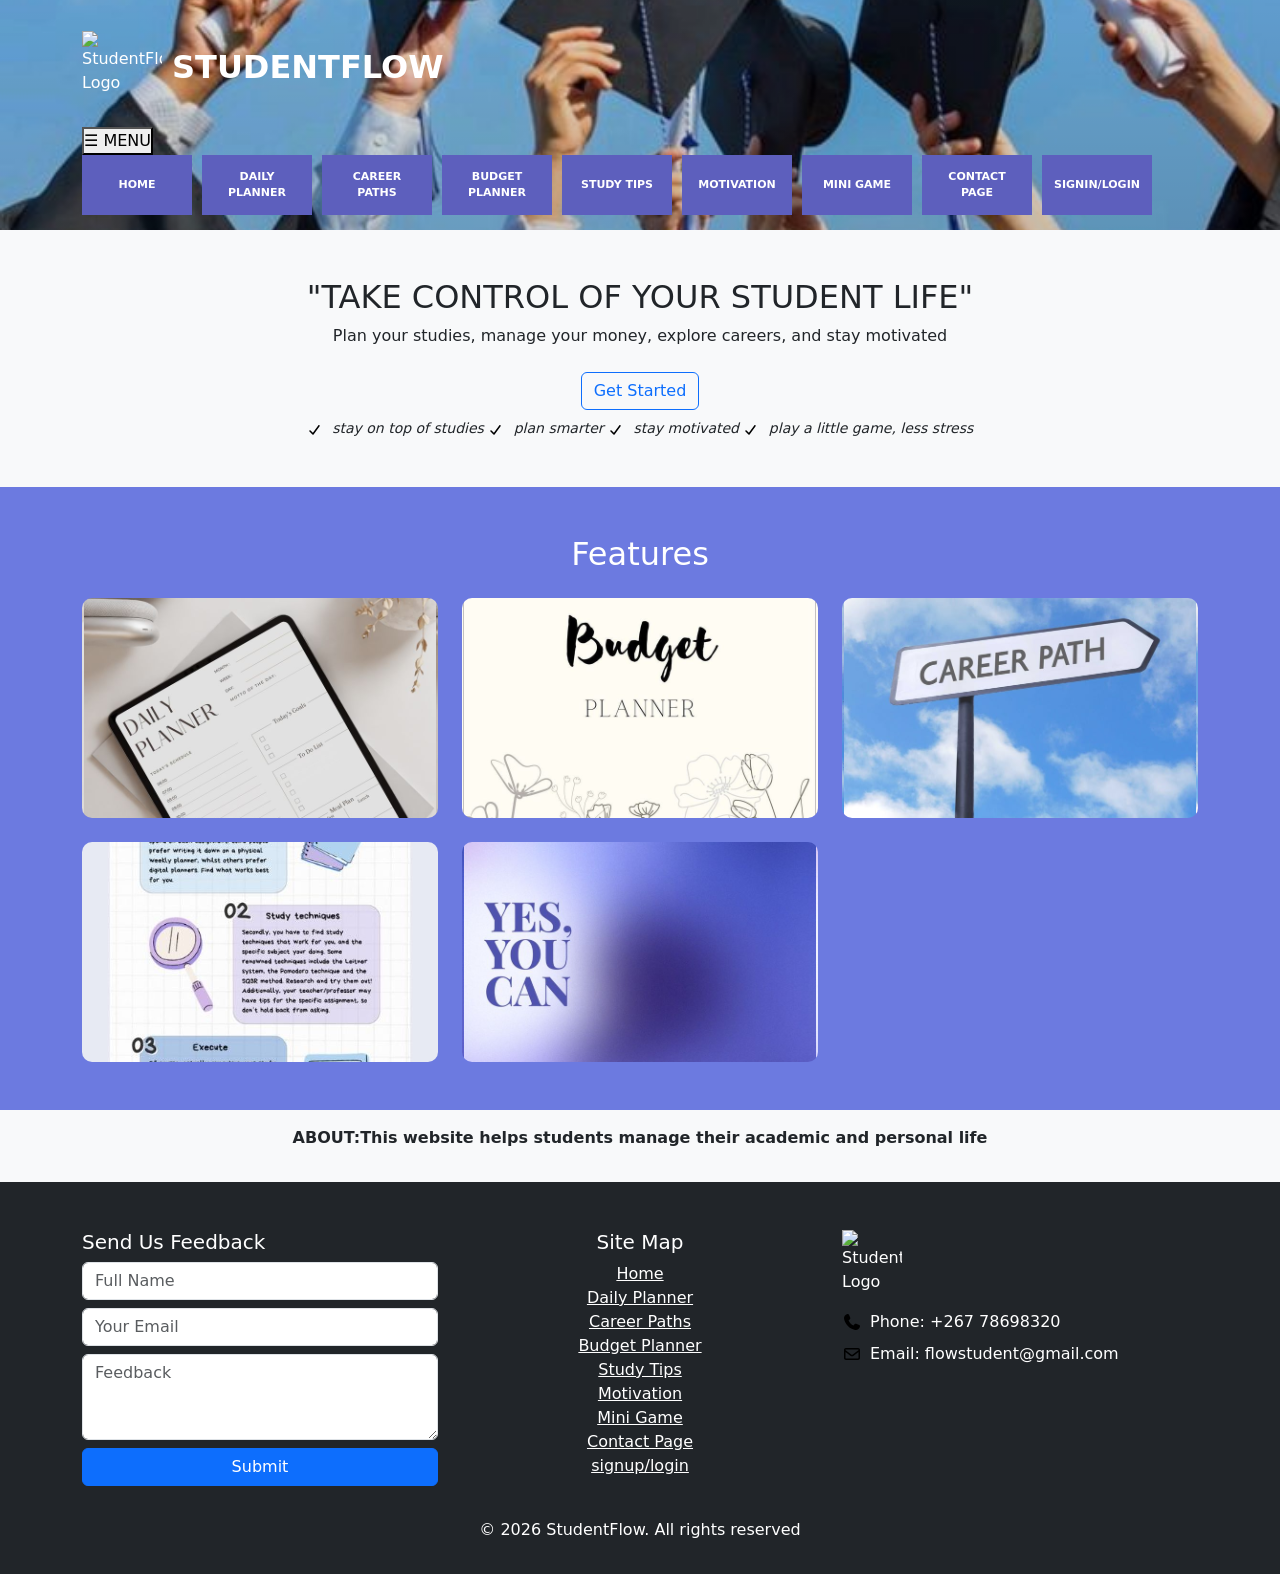
==== index.html @ 84f8c591 "Update index.html" ====
<!DOCTYPE html> 

<html lang="en"> 

<head> 

    <meta charset="UTF-8"> 

    <meta name="viewport" content="width=device-width, initial-scale=1.0"> 

    <title>STUDENTFLOW</title> 
    <link rel="stylesheet" href="style.css">
    <link href="https://cdn.jsdelivr.net/npm/bootstrap@5.3.8/dist/css/bootstrap.min.css" rel="stylesheet" integrity="sha384-sRIl4kxILFvY47J16cr9ZwB07vP4J8+LH7qKQnuqkuIAvNWLzeN8tE5YBujZqJLB" crossorigin="anonymous">
</head> 

<body> 

    
    
    
<header class="main-nav-section">
    <div class="container">
        <div class="brand-area py-3">
            <img src="https://i.pinimg.com/1200x/50/58/9d/50589d1d535153aaab07891231d1d994.jpg" alt="StudentFlow Logo"><h1 class="brand-name">STUDENTFLOW</h1>
        </div>
   
        <button class="menu-toggle" id="menuToggle">
            ☰ MENU
      </button>
    
        <nav class="nav-tiles" id="mobileMenu">

                <a href="index.html">HOME</a>
                <a href="Dailyplanner.html">DAILY PLANNER</a>
                <a href="careerpath.html">CAREER PATHS</a>
                <a href="Budgetplanner.html">BUDGET PLANNER</a>
                <a href="studytips.html">STUDY TIPS</a>
                <a href="motivation.html">MOTIVATION</a>
                <a href="minigame.html">MINI GAME</a>
                <a href="contact.html">CONTACT PAGE</a>
                <a href="signuplogin.html" >SIGNIN/LOGIN</a>
            </nav>
        </div>
    </header>

    
 
        
           
    
     <main> 
        <section class="text-center p-5 bg-light">
          <h2>"TAKE CONTROL OF YOUR STUDENT LIFE"</h2>
          <p>Plan your studies, manage your money, explore careers, and stay motivated</p>

             <a href="signuplogin.html"  class="btn btn-outline-primary m-2">Get Started</button></a>
             
             
             
    <div class="d-flex justify-content-center gap-4 small text italic">

        <section>
    
            <span>
            <img src="tick.svg" class="tick-icon">
            stay on top of studies
            </span>

            <span>
            <img src="tick.svg" class="tick-icon">
            plan smarter
            </span>

            <span>
            <img src="tick.svg" class="tick-icon">
            stay motivated
            </span>

            <span>
            <img src="tick.svg" class="tick-icon">
            play a little game, less stress
            </span>

  </div>
         
        
</section>
    
 
       <section class="feature-grid-bg py-5">
    <div class="container text-center">
        <h2 class="text-white mb-4">Features</h2>
        <div class="row g-4">

            <div class="col-md-4">
                <a href="Dailyplanner.html" class="card-link">
                    <div class="feature-card planner-bg">
                        
                    </div>
                </a>
            </div>

            <div class="col-md-4">
                <a href="Budgetplanner.html" class="card-link">
                    <div class="feature-card budget-bg">
                        
                    </div>
                </a>
            </div>

            <div class="col-md-4">
                <a href="careerpath.html" class="card-link">
                    <div class="feature-card career-bg">
                        
                    </div>
                </a>
            </div>

            <div class="col-md-4">
                <a href="studytips.html" class="card-link">
                    <div class="feature-card study-bg">
                        
                    </div>
                </a>
            </div>

            <div class="col-md-4">
                <a href="motivation.html" class="card-link">
                    <div class="feature-card motivation-bg">
                        
                    </div>
                </a>
            </div>

            <div class="col-md-4">
                <a href="minigame.html" class="card-link">
                    
                </a>
            </div>

        </div>
    </div>
</section>
 





<section class="bg-light text-center p-3">
    <p><strong>ABOUT:This website helps students manage their academic and personal life</strong></p>
</section>

</main>


 

 
   <footer class="bg-dark text-white pt-5 pb-3">

    <div class="container">
        <div class="row g-4">

            
            <div class="col-md-4">
                <h5>Send Us Feedback</h5>

                <form>
                    <div class="mb-2">
                        <input type="text" class="form-control" placeholder="Full Name" required>
                    </div>

                    <div class="mb-2">
                        <input type="email" class="form-control" placeholder="Your Email" required>
                    </div>

                    <div class="mb-2">
                        <textarea class="form-control" rows="3" placeholder="Feedback" required></textarea>
                    </div>

                    <button type="submit" class="btn btn-primary w-100">Submit</button>
                </form>
            </div>


            
            <div class="text-center col-md-4">
                <h5>Site Map</h5>

                <ul class="list-unstyled">
                    <li><a href="index.html" class="text-white">Home</a></li>
                    <li><a href="Dailyplanner.html" class="text-white">Daily Planner</a></li>
                    <li><a href="careerpath.html" class="text-white">Career Paths</a></li>
                    <li><a href="Budgetplanner.html" class="text-white">Budget Planner</a></li>
                    <li><a href="studytips.html" class="text-white">Study Tips</a></li>
                    <li><a href="motivation.html" class="text-white">Motivation</a></li>
                    <li><a href="minigame.html" class="text-white">Mini Game</a></li>
                    <li><a href="contact.html" class="text-white">Contact Page</a></li>
                    <li><a href="signuplogin.html" class="text-white">signup/login</a></li>
                </ul>
            </div>


            

                
  <div class="col-md-4">
    <img src="https://i.pinimg.com/1200x/50/58/9d/50589d1d535153aaab07891231d1d994.jpg" alt="StudentFlow Logo" class="footer-logo mb-3">
    
    <div class="d-flex align-items-center mb-2">
        <img src="phone.svg" class="contact-icon me-2" alt="phone"> 
        <p class="mb-0">Phone: +267 78698320</p>
    </div>

    <div class="d-flex align-items-center">
        <img src="envelop.svg" class="contact-icon me-2" alt="email">
        <p class="mb-0">Email: flowstudent@gmail.com</p>
    
</div>
                
            </div>

        </div>

        
        <div class="text-center mt-4">
            
            <p>© 2026 StudentFlow. All rights reserved</p>
        </div>

    </div>

</footer>
  

 <script src="https://cdn.jsdelivr.net/npm/bootstrap@5.3.8/dist/js/bootstrap.bundle.min.js" integrity="sha384-FKyoEForCGlyvwx9Hj09JcYn3nv7wiPVlz7YYwJrWVcXK/BmnVDxM+D2scQbITxI" crossorigin="anonymous"></script>
 
 

<script>

const menuToggle = document.getElementById("menuToggle");

const mobileMenu = document.getElementById("mobileMenu");

menuToggle.addEventListener("click", () => {

    mobileMenu.classList.toggle("show");

});

</script>


</body> 

</html>
---- style.css ----
/* =========================================
   ROOT COLORS
========================================= */

:root {
    --main-purple: #5d5fbd;
    --dark-purple: #3b3c8a;
    --grid-blue: #7a86d1;
}


/* =========================================
   GLOBAL STYLES
========================================= */

* {
    margin: 0;
    padding: 0;
    box-sizing: border-box;
}

body {
    font-family: 'Arial', sans-serif;
    background: white;
    overflow-x: hidden;
}

img {
    max-width: 100%;
    height: auto;
}

header {
    background-color: #050a1f;
    color: white;
    padding: 15px;
}

footer {
    background-color: #494747;
    color: white;
    padding: 20px;

}
/* Resizes the main footer logo icon */
.footer-logo {
    width: 60px; 
    height: auto;
    display: block;
}

/* Resizes the small phone and envelope icons */
.contact-icon {
    width: 20px;  /* Typical size for contact icons */
    height: 20px;
    object-fit: contain;
}



.italic {
    font-style: italic;
}


/* =========================================
   NAVIGATION / HERO SECTION
========================================= */

.main-nav-section {
    background-color: #538cc6;
    background-image:
        linear-gradient(rgba(0,0,0,0.1), rgba(0,0,0,0.2)),
        url('bg.jpg');

    background-size: cover;
    background-position: center;
    background-repeat: no-repeat;
}

.logo-area,
.nav-bar {
    background: transparent;
}

.brand-area {
    display: flex;
    align-items: center;
    gap: 10px;
}

.brand-area img {
    width: 80px;
    height: 80px;
    object-fit: cover;
}

.brand-name {
    color: white;
    font-size: 2rem;
    font-weight: bold;
}

.nav-tiles {
    display: flex;
    flex-wrap: wrap;
    gap: 10px;
}

.nav-tiles a {
    background: var(--main-purple);
    color: white;
    text-decoration: none;
    padding: 15px 10px;
    font-size: 11px;
    font-weight: bold;
    width: 110px;
    height: 60px;

    display: flex;
    align-items: center;
    justify-content: center;
    text-align: center;

    transition: 0.3s;
}

.nav-tiles a:hover {
    background: var(--dark-purple);
}


/* =========================================
   FEATURES SECTION
========================================= */

.features {
    display: flex;
    justify-content: space-around;
    flex-wrap: wrap;
    gap: 15px;
}

.tick-icon {
    width: 15px;
    height: 15px;
    margin-right: 6px;
    vertical-align: middle;
}


/* =========================================
   FEATURE GRID
========================================= */

.feature-grid-bg {
    background-color: #6c7ae0;
}

.card-link {
    text-decoration: none;
}

.feature-card {
    height: 220px;

    display: flex;
    align-items: center;
    justify-content: center;

    border-radius: 10px;

    background-size: cover;
    background-position: center;

    transition: transform 0.3s ease;

    border: 2px solid transparent;
}

.feature-card:hover {
    transform: scale(1.03);
    border-color: white;
}

.feature-card span {
    background: rgba(0, 0, 0, 0.018);
    color: rgb(39, 34, 34);

    padding: 10px 20px;

    font-weight: bold;

    border-radius: 5px;

    text-transform: uppercase;
}


/* =========================================
   FEATURE BACKGROUND IMAGES
========================================= */

.planner-bg {
    background-image: url(' daily planner.jpg');
}

.budget-bg {
    background-image: url('BD planner.jpg');
}

.career-bg {
    background-image: url('Career path.jpg');
}

.study-bg {
    background-image: url('study pic.jpg');
}

.motivation-bg {
    background-image: url('motivation.jpg');
}

.game-bg {
    background-image: url('game.jpg');
}


/* =========================================
   DAILY PLANNER PAGE
========================================= */

.planner-wrapper {
    background: url('planning.jpg') center/cover no-repeat;

    min-height: 100vh;

    padding: 60px 0;
}

.big-white-box {
    background: white;

    border-radius: 50px;

    padding: 60px 40px;

    min-height: 450px;

    box-shadow: 0 15px 35px rgba(0,0,0,0.2);

    display: flex;
    flex-direction: column;
    align-items: center;
}

.planner-input {
    border: none;
    border-bottom: 2px solid #eee;

    width: 100%;

    text-align: center;

    padding: 10px;

    margin-bottom: 10px;

    outline: none;
}

.planner-list {
    list-style: none;

    padding: 0;

    width: 100%;

    max-height: 200px;

    overflow-y: auto;

    font-size: 0.9rem;

    text-align: left;
}

.btn-black-action {
    background: black;
    color: white;

    border: none;

    padding: 15px 80px;

    font-size: 1.4rem;

    font-weight: bold;

    text-transform: uppercase;

    width: 350px;
}


/* =========================================
   OVERLAY MODALS
========================================= */

.schedule-overlay,
.research-overlay,
.modal-overlay,
.game-overlay {
    position: fixed;

    top: 0;
    left: 0;

    width: 100%;
    height: 100%;

    background: rgba(0,0,0,0.85);

    display: none;

    justify-content: center;
    align-items: center;

    z-index: 1000;
}

.schedule-card,
.research-card,
.modal-content-card,
.game-modal-content {
    background: white;

    padding: 40px;

    border-radius: 20px;

    width: 90%;

    max-width: 500px;
}


/* =========================================
   CAREER PAGE
========================================= */

.career-img {
    width: 100%;

    border-radius: 4px;

    box-shadow: 0 10px 30px rgba(0,0,0,0.5);
}

.btn-explore-circle {
    background-color: #1a237e;

    color: white;

    border: none;

    width: 110px;
    height: 110px;

    border-radius: 50%;

    font-weight: bold;
    font-style: italic;

    cursor: pointer;

    transition: 0.3s;

    box-shadow: 0 4px 15px rgba(0,0,0,0.4);

    text-transform: uppercase;

    font-size: 0.85rem;
}

.btn-explore-circle:hover {
    background-color: #283593;
    transform: scale(1.1);
}


/* =========================================
   STUDY TIPS
========================================= */


.banner-container {
    width: 100%;
    height: 500px; /* Adjust height as needed */
    overflow: hidden;
    border-bottom: 3px solid #000;
}

.banner-img {
    width: 100%;
    height: 100%;
    object-fit: cover; /* This stretches it to fill the width while staying sharp */
    opacity: 0.9;
}

.tip-box {
    position: relative;

    cursor: pointer;

    transition: 0.3s ease;
}

.tip-box:hover {
    transform: scale(1.03);
}

.tip-box img {
    border-radius: 4px;
    width: 100%;
}

.tip-box .label {
    position: absolute;

    bottom: 20px;
    left: 20px;

    background: rgba(255, 255, 255, 0.8);

    color: black;

    padding: 5px 15px;

    font-weight: bold;
    font-style: italic;

    font-size: 0.85rem;
}


/* =========================================
   BUDGET PLANNER
========================================= */

.budget-container {
    background: url('budget planner.jpg') no-repeat center center;

    background-size: cover;

    height: 85vh;

    position: relative;
}

.bubble {
    background: white;

    border-radius: 50px;

    padding: 15px 30px;

    box-shadow: 0 4px 10px rgba(0,0,0,0.1);

    position: absolute;
}

.income-box {
    top: 50px;
    left: 10%;
    width: 250px;
}

.expenses-box {
    top: 150px;
    left: 15%;

    width: 300px;

    border-radius: 15px;

    padding: 20px;
}

.expenses-box textarea {
    width: 100%;

    border: none;

    height: 100px;

    outline: none;

    font-style: italic;
}

.balance-btn {
    top: 250px;
    right: 15%;

    cursor: pointer;

    font-weight: bold;

    transition: 0.3s;
}

.balance-btn:hover {
    transform: scale(1.1);
    background: #f8f9fa;
}

.saving-footer {
    background: black;

    color: white;

    padding: 15px 50px;

    font-weight: bold;

    font-size: 1.8rem;

    position: absolute;

    bottom: 40px;
    left: 50%;

    transform: translateX(-50%);

    cursor: pointer;

    letter-spacing: 2px;
}


/* =========================================
   MOTIVATION PAGE
========================================= */

.quote-slider {
    background: #6c7ae0;
    color: white;
}

.arrow {
    background: none;
    border: none;

    color: white;

    font-size: 2rem;

    cursor: pointer;
}

.story-box {
    cursor: pointer;
}

.story-text {
    position: absolute;

    bottom: 20px;
    left: 30px;

    color: white;

    font-style: italic;

    font-size: 1.5rem;
}

.goal-bubble {
    background: white;

    border: 2px dashed #ccc;

    border-radius: 60px;

    padding: 40px;

    cursor: pointer;

    transition: 0.3s;

    display: flex;
    justify-content: center;
    align-items: center;

    min-height: 120px;
}

.goal-bubble:hover {
    background: #f8f9fa;

    border-style: solid;

    transform: translateY(-5px);
}

.goal-bubble span {
    font-size: 1.4rem;

    color: #aaa;

    font-style: italic;
}

.btn-purple {
    background: #6c7ae0;

    color: white;

    border: none;

    padding: 5px 25px;

    border-radius: 4px;
}


/* =========================================
   MINI GAME PAGE
========================================= */

#careerCard,
#triviaCard,
#focusTimerSection {
    background-size: cover;

    background-position: center;

    position: relative;

    overflow: hidden;
}

#careerCard {
    background-image: url('career game.jpg');
}

#triviaCard {
    background-image: url('trivia.jpg');
}

#focusTimerSection {
    background-image: url('focus.jpg');
}

.card-overlay {
    background: rgba(0, 0, 0, 0.4);

    height: 100%;
    width: 100%;

    border-radius: 20px;

    padding: 20px;
}

.game-card {
    border-radius: 30px;

    border: none;

    cursor: pointer;

    transition: 0.3s;

    height: 350px;

    display: flex;
    align-items: center;
    justify-content: center;
}

.game-card:hover {
    transform: scale(1.02);
}

.score-display {
    background: #000;

    color: #333fc4;

    border-radius: 60px;

    padding: 15px 70px;

    font-size: 2.5rem;

    font-weight: bold;

    display: inline-block;
}

.timer-section {
    border-radius: 30px;

    cursor: pointer;

    transition: 0.3s;

    min-height: 250px;
}


/* =========================================
   CONTACT PAGE
========================================= */

.contact-main {
    
    background-color: #000;

    display: flex;
    align-items: center;
    max-height: none
    
    
}

.contact-box,
.info-box {
    background-color: #6c7ae0;
}

.contact-input {
    background-color: #e9ecef;

    border: none;

    border-radius: 5px;

    padding: 12px;
}

.btn-black {
    background-color: #000;

    color: #fff;

    transition: 0.3s;
}

.btn-black:hover {
    background-color: #333;

    color: #fff;
}

.contact-link {
    transition: transform 0.2s ease, opacity 0.2s ease;
}

.contact-link:hover {
    transform: scale(1.05);

    opacity: 0.9;

    text-decoration: underline !important;
}


/* =========================================
   SIGNUP / LOGIN PAGE
========================================= */

.signup-title {
    font-style: italic;

    font-weight: bold;

    margin-top: 20px;
}

.subtitle {
    font-style: italic;

    font-size: 0.9rem;

    color: #555;
}

.auth-card {
    background-color: #6c7ae0;

    color: white;

    min-height: 520px;

    border-radius: 0;

    box-shadow: 0 10px 30px rgba(0,0,0,0.1);
}

.auth-card h3 {
    font-style: italic;
    font-weight: bold;
}

.social-wrapper {
    background: white;

    width: 45px;
    height: 45px;

    margin: 0 auto;

    display: flex;
    align-items: center;
    justify-content: center;
}

.social-icon {
    width: 25px;
}

.auth-input {
    border-radius: 0;

    border: none;

    padding: 12px;

    margin-bottom: 5px;
}

.form-label {
    font-size: 0.8rem;

    margin-bottom: 4px;
}

.btn-action {
    background-color: #1a237e;

    color: white;

    border-radius: 0;

    font-weight: bold;

    padding: 12px;

    transition: 0.3s;
}

.btn-action:hover {
    background-color: #0d124d;

    color: white;

    transform: translateY(-2px);
}

.terms-text {
    font-size: 0.65rem;

    line-height: 1.3;
}

.auth-separator {
    color: black;

    font-style: italic;
}


/* =========================================
   TOAST NOTIFICATION
========================================= */

.status-toast {
    position: fixed;

    bottom: -100px;
    right: 30px;

    background: #1a237e;

    color: white;

    padding: 15px 25px;

    border-radius: 5px;

    transition: bottom 0.5s ease-in-out;

    z-index: 9999;

    box-shadow: 0 5px 15px rgba(0,0,0,0.3);
}

.status-toast.show {
    bottom: 30px;
}

.toast-content {
    display: flex;
    align-items: center;
    gap: 12px;
}

.toast-check {
    background: white;

    color: #1a237e;

    border-radius: 50%;

    padding: 2px 8px;

    font-weight: bold;
}


/* =========================================
   RESPONSIVE DESIGN
========================================= */

@media (max-width: 768px) {

    .main-nav-section {
        height: auto !important;
        min-height: 200px;
        padding: 20px;
    }

    .brand-area {
        flex-direction: column;
        text-align: center;
    }

    .brand-name {
        font-size: 1.5rem;
    }

    .nav-tiles {
        justify-content: center;
    }

    .nav-tiles a {
        width: 100%;
    }

    .features {
        flex-direction: column;
        align-items: center;
    }

    .feature-card {
        height: 180px;
    }

    .auth-card {
        margin-bottom: 20px;
        min-height: auto;
    }

    .auth-separator {
        padding: 20px 0;
    }

    .bubble {
        position: static;
        width: 100%;
        margin-bottom: 20px;
    }

    .saving-footer {
        position: static;
        transform: none;
        width: 100%;
        margin-top: 20px;
        text-align: center;
    }

    footer {
        text-align: center;
    }
}
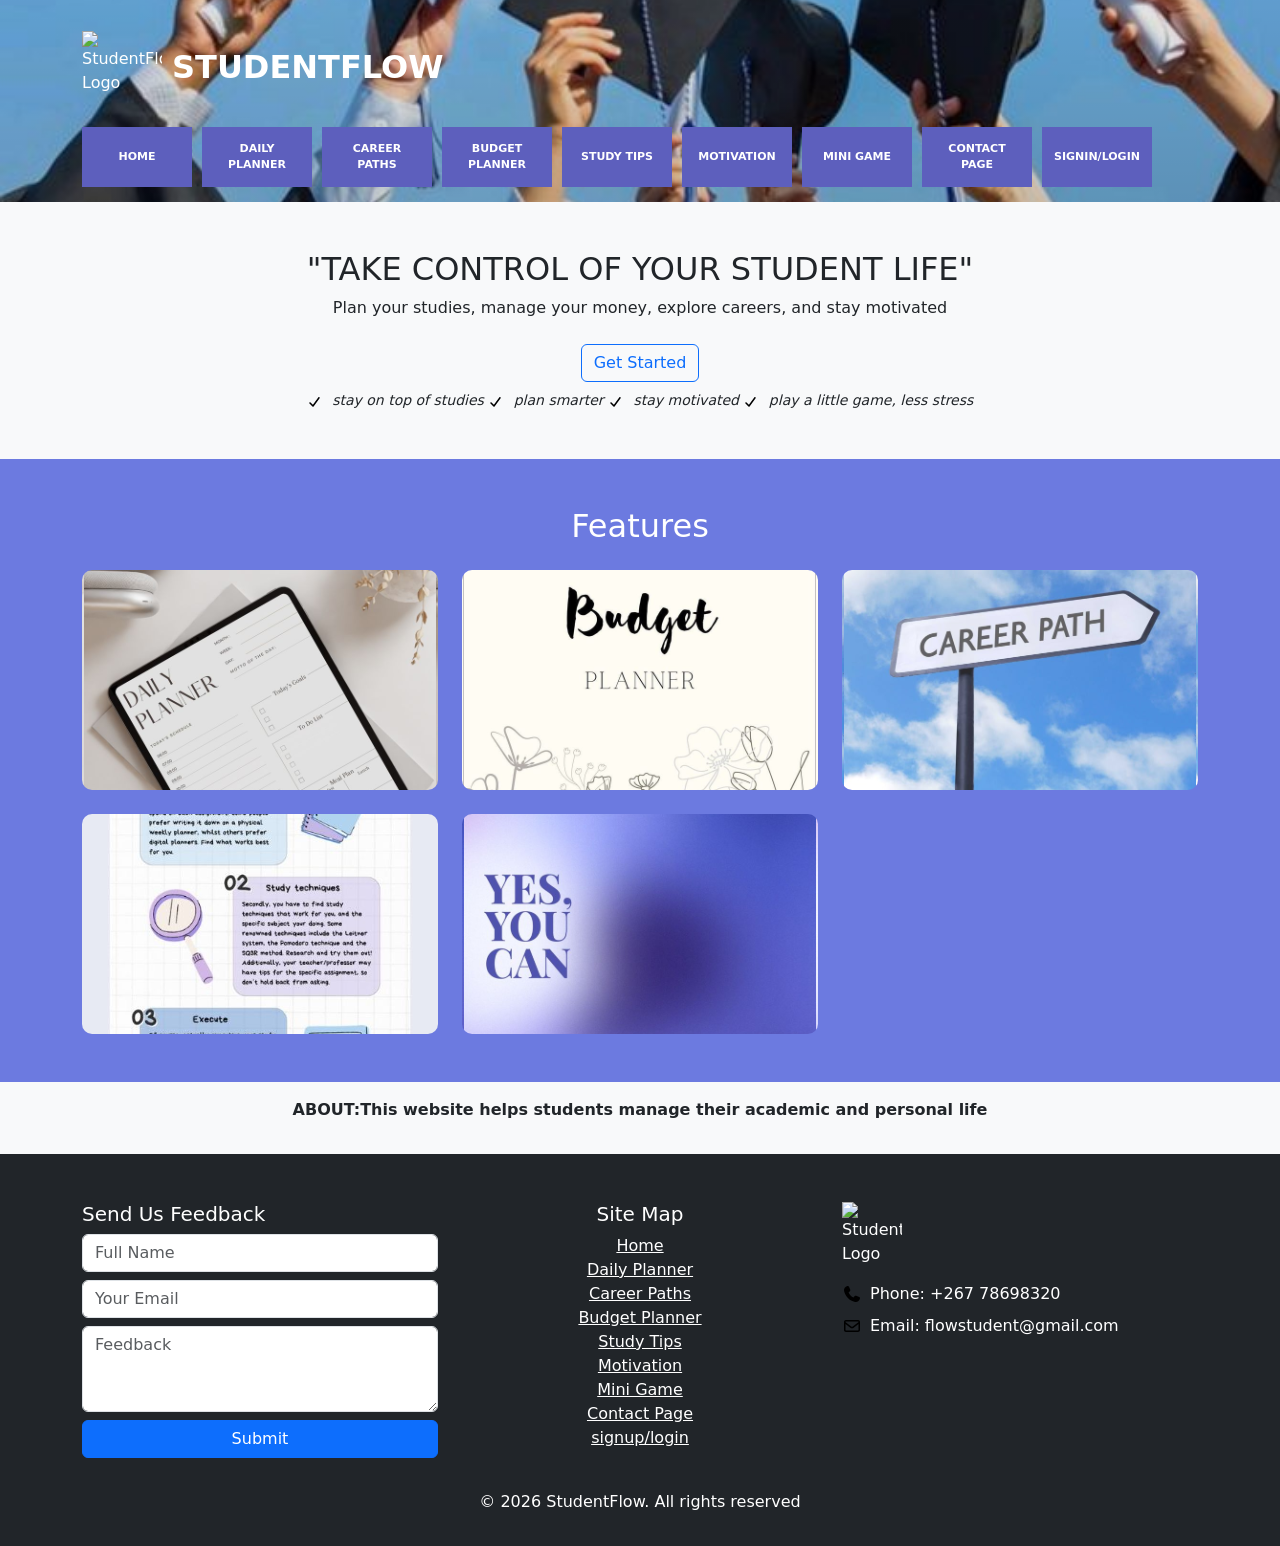
==== commit e26283f1: "Update index.html" ====
--- a/index.html
+++ b/index.html
@@ -134,7 +134,7 @@
 
             <div class="col-md-4">
                 <a href="minigame.html" class="card-link">
-                    
+                  <div class="feature-card minigame-bg">  
                 </a>
             </div>
 
--- a/style.css
+++ b/style.css
@@ -20,7 +20,7 @@
 }
 
 body {
-    font-family: 'Arial', sans-serif;
+    font-family: Arial, Helvetica, sans-serif;
     background: white;
     overflow-x: hidden;
 }
@@ -51,7 +51,7 @@
 
 /* Resizes the small phone and envelope icons */
 .contact-icon {
-    width: 20px;  /* Typical size for contact icons */
+    width: 20px;  
     height: 20px;
     object-fit: contain;
 }
@@ -61,7 +61,10 @@
 .italic {
     font-style: italic;
 }
-
+a:focus,
+button:focus{
+    outline:2px solid white;
+}
 
 /* =========================================
    NAVIGATION / HERO SECTION
@@ -128,7 +131,9 @@
 .nav-tiles a:hover {
     background: var(--dark-purple);
 }
-
+.menu-toggle{
+    display:none;
+}
 
 /* =========================================
    FEATURES SECTION
@@ -184,8 +189,8 @@
 }
 
 .feature-card span {
-    background: rgba(0, 0, 0, 0.018);
-    color: rgb(39, 34, 34);
+    color: white;
+    background: rgba(0,0,0,0.5);
 
     padding: 10px 20px;
 
@@ -202,7 +207,7 @@
 ========================================= */
 
 .planner-bg {
-    background-image: url(' daily planner.jpg');
+    background-image: url('daily planner.jpg');
 }
 
 .budget-bg {
@@ -396,7 +401,7 @@
 
 .banner-container {
     width: 100%;
-    height: 500px; /* Adjust height as needed */
+    height: 500px; 
     overflow: hidden;
     border-bottom: 3px solid #000;
 }
@@ -404,7 +409,7 @@
 .banner-img {
     width: 100%;
     height: 100%;
-    object-fit: cover; /* This stretches it to fill the width while staying sharp */
+    object-fit: cover; 
     opacity: 0.9;
 }
 
@@ -450,12 +455,11 @@
 
 .budget-container {
     background: url('budget planner.jpg') no-repeat center center;
-
+    min-height: 100vh;
     background-size: cover;
-
     height: 85vh;
-
     position: relative;
+    background-image: cover;
 }
 
 .bubble {
@@ -546,6 +550,7 @@
 .quote-slider {
     background: #6c7ae0;
     color: white;
+    
 }
 
 .arrow {
@@ -715,15 +720,46 @@
    CONTACT PAGE
 ========================================= */
 
-.contact-main {
+
     
-    background-color: #000;
-
-    display: flex;
-    align-items: center;
-    max-height: none
+/* Removes any unexpected gaps around the main area */
+.contact-main-wrapper {
+    width: 100%;
     
-    
+}
+
+
+.full-black-wrapper {
+    background-color: #000000 !important;
+    width: 100vw;
+    position: relative;
+    left: 50%;
+    right: 50%;
+    margin-left: -50vw;
+    margin-right: -50vw;
+    padding-bottom: 60px;
+    padding-top: 60px;
+}
+
+
+.purple-card {
+    background-color: #6c7ae0; 
+    border-radius: 20px;       
+    box-shadow: 0 8px 24px rgba(0,0,0,0.2);
+}
+
+.purple-card .form-control {
+    border-radius: 8px;
+    border: none;
+    padding: 10px;
+}
+
+
+.purple-card .btn-primary {
+    background-color: #007bff;
+    border: none;
+    padding: 12px;
+    border-radius: 8px;
 }
 
 .contact-box,
@@ -941,14 +977,54 @@
     .brand-name {
         font-size: 1.5rem;
     }
-
-    .nav-tiles {
-        justify-content: center;
-    }
-
-    .nav-tiles a {
-        width: 100%;
-    }
+    @media(max-width:768px){
+
+    .menu-toggle{
+
+        display:block;
+
+        width:100%;
+
+        background:#3b3c8a;
+
+        color:white;
+
+        border:none;
+
+        padding:15px;
+
+        font-size:1rem;
+
+        font-weight:bold;
+
+        cursor:pointer;
+
+        margin-bottom:15px;
+    }
+
+    .nav-tiles{
+
+        display:none;
+
+        flex-direction:column;
+
+        width:100%;
+    }
+
+    .nav-tiles.show{
+        display:flex;
+    }
+
+    .nav-tiles a{
+
+        width:100%;
+
+        max-width:none;
+    }
+
+}
+
+   
 
     .features {
         flex-direction: column;
@@ -974,15 +1050,39 @@
         margin-bottom: 20px;
     }
 
-    .saving-footer {
-        position: static;
-        transform: none;
-        width: 100%;
-        margin-top: 20px;
-        text-align: center;
-    }
-
-    footer {
-        text-align: center;
-    }
-}+   footer{
+    padding: 15px 10px;
+}
+
+footer h5{
+    font-size: 1rem;
+    margin-bottom: 10px;
+}
+
+footer p,
+footer a,
+footer li{
+    font-size: 0.8rem;
+}
+
+.footer-logo{
+    width: 45px;
+    margin: 0 auto 10px;
+}
+
+.contact-icon{
+    width: 15px;
+    height: 15px;
+    text-align: center;
+}
+
+
+    footer{
+        text-align:center;
+    }
+
+    .d-flex{
+        justify-content:center;
+    }
+
+}
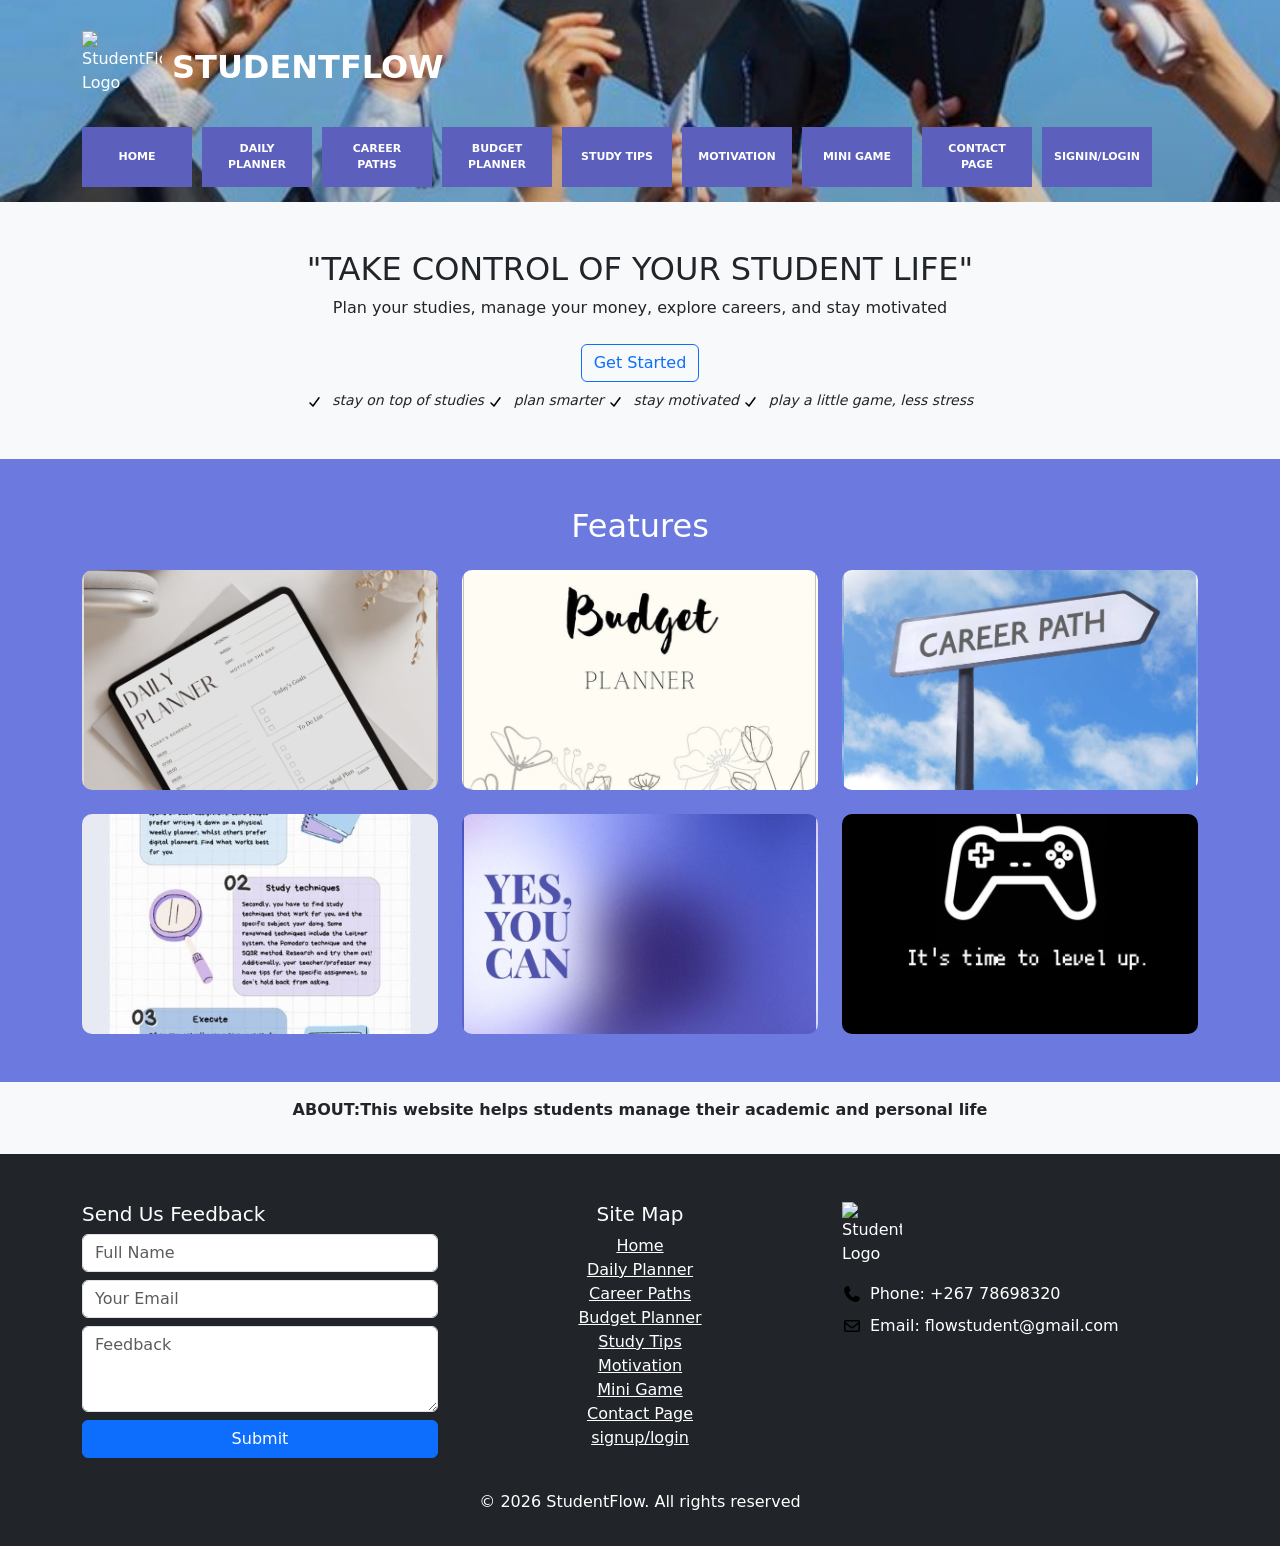
==== commit 0f814931: "Update index.html" ====
--- a/index.html
+++ b/index.html
@@ -134,7 +134,7 @@
 
             <div class="col-md-4">
                 <a href="minigame.html" class="card-link">
-                  <div class="feature-card minigame-bg">  
+                  <div class="feature-card game-bg">  
                 </a>
             </div>
 
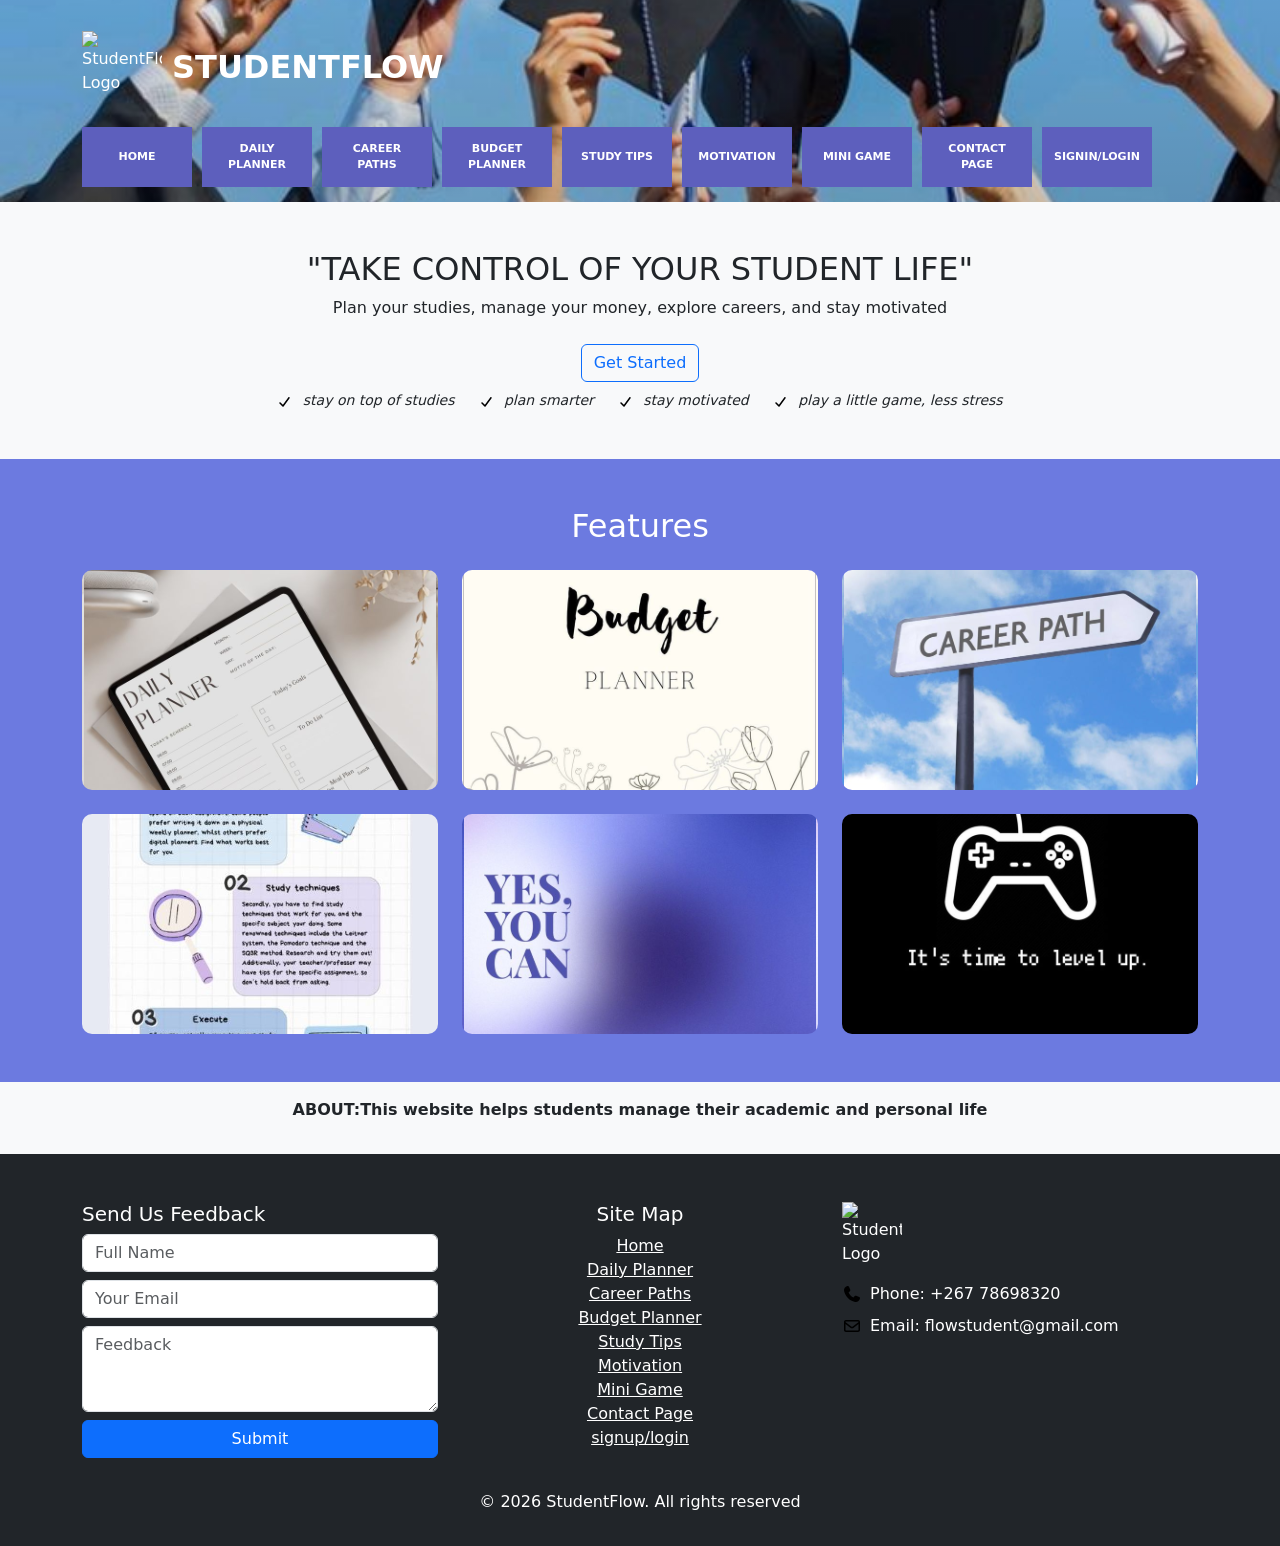
==== commit 9fc36b88: "Update index.html" ====
--- a/index.html
+++ b/index.html
@@ -53,36 +53,37 @@
           <h2>"TAKE CONTROL OF YOUR STUDENT LIFE"</h2>
           <p>Plan your studies, manage your money, explore careers, and stay motivated</p>
 
-             <a href="signuplogin.html"  class="btn btn-outline-primary m-2">Get Started</button></a>
+             <a href="signuplogin.html"  class="btn btn-outline-primary m-2">Get Started</a>
              
              
              
-    <div class="d-flex justify-content-center gap-4 small text italic">
-
-        <section>
-    
-            <span>
-            <img src="tick.svg" class="tick-icon">
+      <div>
+        <div class="d-flex justify-content-center gap-4 small text italic">
+
+        
+    
+            <span>
+            <img src="tick.svg" class="tick-icon" alt="tick icon">
             stay on top of studies
             </span>
 
             <span>
-            <img src="tick.svg" class="tick-icon">
+            <img src="tick.svg" class="tick-icon" alt="tick icon">
             plan smarter
             </span>
 
             <span>
-            <img src="tick.svg" class="tick-icon">
+            <img src="tick.svg" class="tick-icon" alt="tick icon">
             stay motivated
             </span>
 
             <span>
-            <img src="tick.svg" class="tick-icon">
+            <img src="tick.svg" class="tick-icon" alt="tick icon">
             play a little game, less stress
             </span>
 
-  </div>
-         
+     </div>
+ </div>        
         
 </section>
     
@@ -93,49 +94,49 @@
         <div class="row g-4">
 
             <div class="col-md-4">
-                <a href="Dailyplanner.html" class="card-link">
-                    <div class="feature-card planner-bg">
-                        
-                    </div>
-                </a>
-            </div>
-
-            <div class="col-md-4">
-                <a href="Budgetplanner.html" class="card-link">
+                <a href="Dailyplanner.html" class="card-link"></a>
+                 <div class="feature-card planner-bg">
+                        
+                 </div>
+                
+            </div>
+
+            <div class="col-md-4">
+                <a href="Budgetplanner.html" class="card-link"></a>
                     <div class="feature-card budget-bg">
                         
                     </div>
-                </a>
-            </div>
-
-            <div class="col-md-4">
-                <a href="careerpath.html" class="card-link">
+                
+            </div>
+
+            <div class="col-md-4">
+                <a href="careerpath.html" class="card-link"></a>
                     <div class="feature-card career-bg">
                         
                     </div>
-                </a>
-            </div>
-
-            <div class="col-md-4">
-                <a href="studytips.html" class="card-link">
+                
+            </div>
+
+            <div class="col-md-4">
+                <a href="studytips.html" class="card-link"></a>
                     <div class="feature-card study-bg">
                         
                     </div>
-                </a>
-            </div>
-
-            <div class="col-md-4">
-                <a href="motivation.html" class="card-link">
+                
+            </div>
+
+            <div class="col-md-4">
+                <a href="motivation.html" class="card-link"></a>
                     <div class="feature-card motivation-bg">
                         
                     </div>
-                </a>
-            </div>
-
-            <div class="col-md-4">
-                <a href="minigame.html" class="card-link">
+                
+            </div>
+
+            <div class="col-md-4">
+                <a href="minigame.html" class="card-link"></a>
                   <div class="feature-card game-bg">  
-                </a>
+                
             </div>
 
         </div>
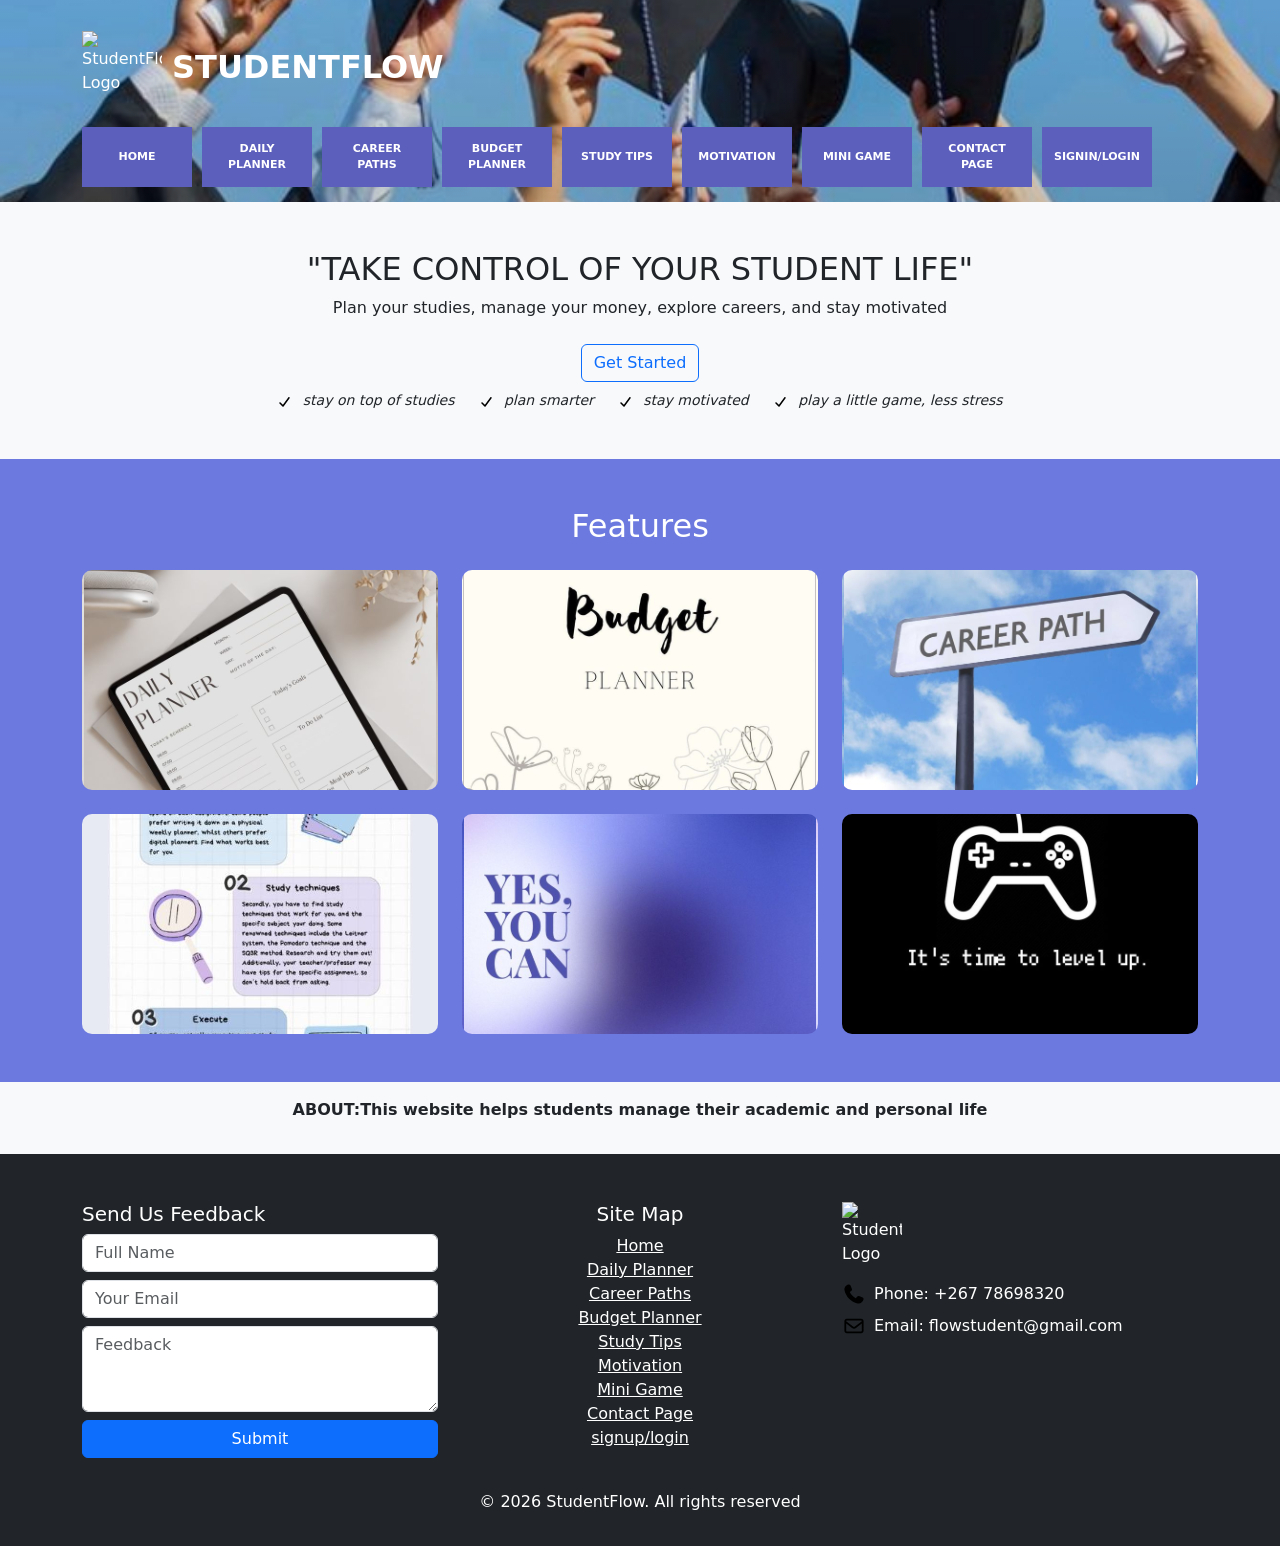
==== commit ef6cd382: "Update index.html" ====
--- a/index.html
+++ b/index.html
@@ -94,51 +94,51 @@
         <div class="row g-4">
 
             <div class="col-md-4">
-                <a href="Dailyplanner.html" class="card-link"></a>
+                <a href="Dailyplanner.html" class="card-link">
                  <div class="feature-card planner-bg">
                         
                  </div>
-                
-            </div>
-
-            <div class="col-md-4">
-                <a href="Budgetplanner.html" class="card-link"></a>
+                </a>
+            </div>
+
+            <div class="col-md-4">
+                <a href="Budgetplanner.html" class="card-link">
                     <div class="feature-card budget-bg">
                         
                     </div>
-                
-            </div>
-
-            <div class="col-md-4">
-                <a href="careerpath.html" class="card-link"></a>
+                </a>
+            </div>
+
+            <div class="col-md-4">
+                <a href="careerpath.html" class="card-link">
                     <div class="feature-card career-bg">
                         
                     </div>
-                
-            </div>
-
-            <div class="col-md-4">
-                <a href="studytips.html" class="card-link"></a>
+            </a>
+            </div>
+
+            <div class="col-md-4">
+                <a href="studytips.html" class="card-link">
                     <div class="feature-card study-bg">
                         
                     </div>
-                
-            </div>
-
-            <div class="col-md-4">
-                <a href="motivation.html" class="card-link"></a>
+                </a>
+            </div>
+
+            <div class="col-md-4">
+                <a href="motivation.html" class="card-link">
                     <div class="feature-card motivation-bg">
                         
                     </div>
-                
-            </div>
-
-            <div class="col-md-4">
-                <a href="minigame.html" class="card-link"></a>
+                </a>
+            </div>
+
+            <div class="col-md-4">
+                <a href="minigame.html" class="card-link">
                   <div class="feature-card game-bg">  
                 
-            </div>
-
+                </div>
+                </a>
         </div>
     </div>
 </section>
--- a/style.css
+++ b/style.css
@@ -722,23 +722,18 @@
 
 
     
-/* Removes any unexpected gaps around the main area */
+
 .contact-main-wrapper {
     width: 100%;
     
 }
 
 
-.full-black-wrapper {
-    background-color: #000000 !important;
-    width: 100vw;
-    position: relative;
-    left: 50%;
-    right: 50%;
-    margin-left: -50vw;
-    margin-right: -50vw;
-    padding-bottom: 60px;
-    padding-top: 60px;
+.full-black-wrapper{
+    background: black;
+    min-height: 600px;
+    border-radius: 10px;
+    padding: 60px;
 }
 
 
@@ -761,20 +756,39 @@
     padding: 12px;
     border-radius: 8px;
 }
-
-.contact-box,
-.info-box {
-    background-color: #6c7ae0;
-}
-
-.contact-input {
-    background-color: #e9ecef;
-
+.contact-box{
+    background: #666fd1;
+    max-width: 380px;
+    margin: auto;
+}
+
+.contact-input{
     border: none;
-
-    border-radius: 5px;
-
-    padding: 12px;
+    border-radius: 0;
+}
+
+.info-box{
+    background: #666fd1;
+    max-width: 380px;
+    margin: auto;
+    min-height: 420px;
+   flex-direction: column;
+    justify-content: center;
+     display: block;
+    margin: 0 auto 15px auto;
+}
+
+.contact-icon{
+    width: 24px;
+    height: 24px;
+}
+
+.contact-link{
+    transition: 0.3s;
+}
+
+.contact-link:hover{
+    opacity: 0.8;
 }
 
 .btn-black {
@@ -791,17 +805,6 @@
     color: #fff;
 }
 
-.contact-link {
-    transition: transform 0.2s ease, opacity 0.2s ease;
-}
-
-.contact-link:hover {
-    transform: scale(1.05);
-
-    opacity: 0.9;
-
-    text-decoration: underline !important;
-}
 
 
 /* =========================================
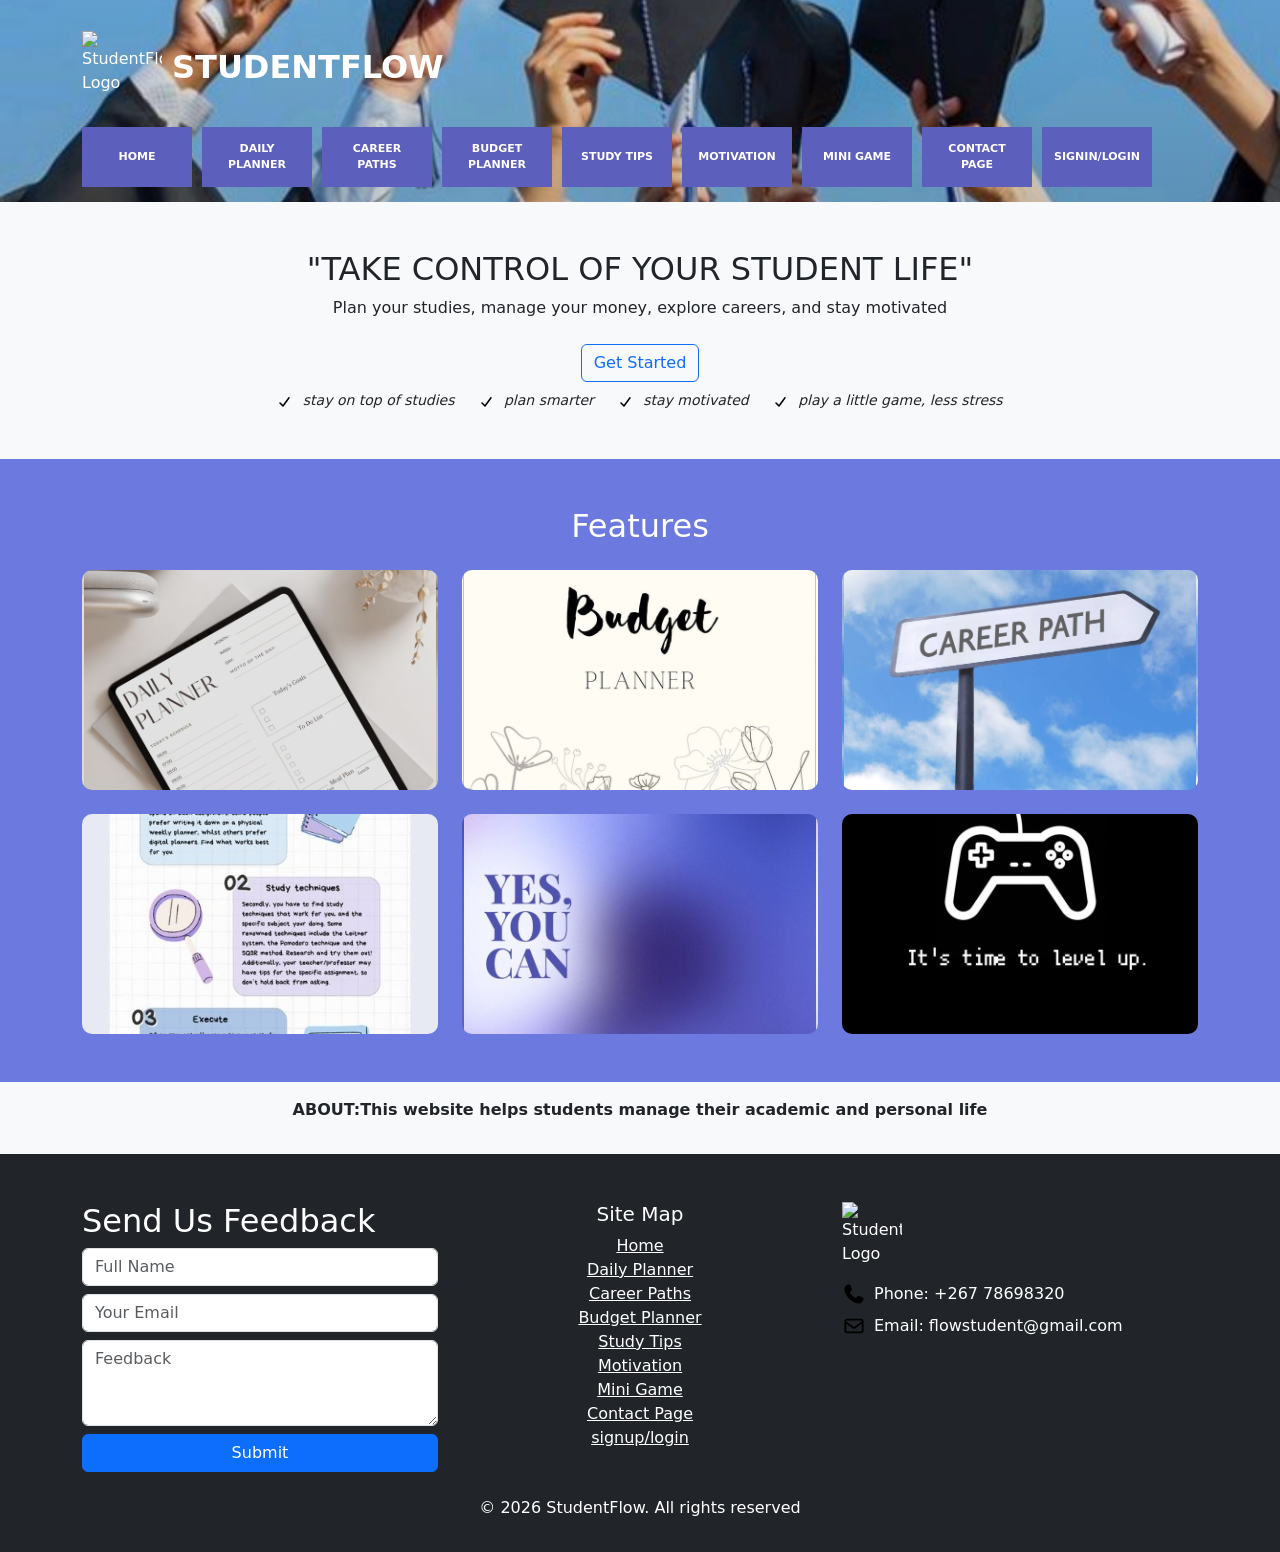
==== commit 2f76de4c: "Update index.html" ====
--- a/index.html
+++ b/index.html
@@ -57,15 +57,13 @@
              
              
              
-      <div>
+ 
         <div class="d-flex justify-content-center gap-4 small text italic">
 
-        
-    
-            <span>
-            <img src="tick.svg" class="tick-icon" alt="tick icon">
-            stay on top of studies
-            </span>
+             <span>
+                <img src="tick.svg" class="tick-icon" alt="tick icon">
+               stay on top of studies
+              </span>
 
             <span>
             <img src="tick.svg" class="tick-icon" alt="tick icon">
@@ -82,65 +80,66 @@
             play a little game, less stress
             </span>
 
-     </div>
- </div>        
+       </div>
+        
         
 </section>
     
  
-       <section class="feature-grid-bg py-5">
+<section class="feature-grid-bg py-5">
     <div class="container text-center">
         <h2 class="text-white mb-4">Features</h2>
         <div class="row g-4">
 
             <div class="col-md-4">
                 <a href="Dailyplanner.html" class="card-link">
-                 <div class="feature-card planner-bg">
-                        
-                 </div>
+                    <article class="feature-card planner-bg">
+                        
+                    </article>
                 </a>
             </div>
 
             <div class="col-md-4">
                 <a href="Budgetplanner.html" class="card-link">
-                    <div class="feature-card budget-bg">
-                        
-                    </div>
+                    <article class="feature-card budget-bg">
+                        
+                    </article>
                 </a>
             </div>
 
             <div class="col-md-4">
                 <a href="careerpath.html" class="card-link">
-                    <div class="feature-card career-bg">
-                        
-                    </div>
-            </a>
+                    <article class="feature-card career-bg">
+                    </article>
+                </a>
             </div>
 
             <div class="col-md-4">
                 <a href="studytips.html" class="card-link">
-                    <div class="feature-card study-bg">
-                        
-                    </div>
+                    <article class="feature-card study-bg">
+                        
+                    </article>
                 </a>
             </div>
 
             <div class="col-md-4">
                 <a href="motivation.html" class="card-link">
-                    <div class="feature-card motivation-bg">
-                        
-                    </div>
+                    <article class="feature-card motivation-bg">
+                        
+                    </article>
                 </a>
             </div>
 
             <div class="col-md-4">
                 <a href="minigame.html" class="card-link">
-                  <div class="feature-card game-bg">  
-                
-                </div>
+                    <article class="feature-card game-bg">
+                        
+                    </article>
                 </a>
         </div>
     </div>
+
+  
 </section>
  
 
@@ -165,7 +164,7 @@
 
             
             <div class="col-md-4">
-                <h5>Send Us Feedback</h5>
+                <h2>Send Us Feedback</h2>
 
                 <form>
                     <div class="mb-2">
@@ -207,33 +206,31 @@
 
                 
   <div class="col-md-4">
-    <img src="https://i.pinimg.com/1200x/50/58/9d/50589d1d535153aaab07891231d1d994.jpg" alt="StudentFlow Logo" class="footer-logo mb-3">
-    
-    <div class="d-flex align-items-center mb-2">
+        <img src="https://i.pinimg.com/1200x/50/58/9d/50589d1d535153aaab07891231d1d994.jpg" alt="StudentFlow Logo" class="footer-logo mb-3">
+    
+        <address class="d-flex align-items-center mb-2">
         <img src="phone.svg" class="contact-icon me-2" alt="phone"> 
         <p class="mb-0">Phone: +267 78698320</p>
-    </div>
-
-    <div class="d-flex align-items-center">
+         </address>
+
+        <address class="d-flex align-items-center">
         <img src="envelop.svg" class="contact-icon me-2" alt="email">
         <p class="mb-0">Email: flowstudent@gmail.com</p>
     
-</div>
+        </address>
                 
-            </div>
-
-        </div>
-
-        
-        <div class="text-center mt-4">
+        
+    </div>
+       <div class="text-center mt-4">
             
             <p>© 2026 StudentFlow. All rights reserved</p>
-        </div>
-
-    </div>
-
+    
+
+       </div>
+    
 </footer>
   
+  
 
  <script src="https://cdn.jsdelivr.net/npm/bootstrap@5.3.8/dist/js/bootstrap.bundle.min.js" integrity="sha384-FKyoEForCGlyvwx9Hj09JcYn3nv7wiPVlz7YYwJrWVcXK/BmnVDxM+D2scQbITxI" crossorigin="anonymous"></script>
  
--- a/style.css
+++ b/style.css
@@ -1,6 +1,4 @@
-/* =========================================
-   ROOT COLORS
-========================================= */
+/*  ROOT COLORS */
 
 :root {
     --main-purple: #5d5fbd;
@@ -9,9 +7,7 @@
 }
 
 
-/* =========================================
-   GLOBAL STYLES
-========================================= */
+/* GLOBAL STYLES */
 
 * {
     margin: 0;
@@ -49,7 +45,6 @@
     display: block;
 }
 
-/* Resizes the small phone and envelope icons */
 .contact-icon {
     width: 20px;  
     height: 20px;
@@ -66,9 +61,7 @@
     outline:2px solid white;
 }
 
-/* =========================================
-   NAVIGATION / HERO SECTION
-========================================= */
+/*  NAVIGATION */
 
 .main-nav-section {
     background-color: #538cc6;
@@ -135,9 +128,7 @@
     display:none;
 }
 
-/* =========================================
-   FEATURES SECTION
-========================================= */
+/* FEATURES SECTION */
 
 .features {
     display: flex;
@@ -154,9 +145,7 @@
 }
 
 
-/* =========================================
-   FEATURE GRID
-========================================= */
+/*  FEATURE GRID */
 
 .feature-grid-bg {
     background-color: #6c7ae0;
@@ -202,9 +191,7 @@
 }
 
 
-/* =========================================
-   FEATURE BACKGROUND IMAGES
-========================================= */
+/* FEATURE BACKGROUND IMAGES*/
 
 .planner-bg {
     background-image: url('daily planner.jpg');
@@ -231,9 +218,7 @@
 }
 
 
-/* =========================================
-   DAILY PLANNER PAGE
-========================================= */
+/*  DAILY PLANNER PAGE */
 
 .planner-wrapper {
     background: url('planning.jpg') center/cover no-repeat;
@@ -308,9 +293,7 @@
 }
 
 
-/* =========================================
-   OVERLAY MODALS
-========================================= */
+/* OVERLAY MODALS */
 
 .schedule-overlay,
 .research-overlay,
@@ -350,9 +333,7 @@
 }
 
 
-/* =========================================
-   CAREER PAGE
-========================================= */
+/*  CAREER PAGE */
 
 .career-img {
     width: 100%;
@@ -394,9 +375,7 @@
 }
 
 
-/* =========================================
-   STUDY TIPS
-========================================= */
+/* STUDY TIPS */
 
 
 .banner-container {
@@ -449,9 +428,7 @@
 }
 
 
-/* =========================================
-   BUDGET PLANNER
-========================================= */
+/* BUDGET PLANNER */
 
 .budget-container {
     background: url('budget planner.jpg') no-repeat center center;
@@ -543,9 +520,7 @@
 }
 
 
-/* =========================================
-   MOTIVATION PAGE
-========================================= */
+/*  MOTIVATION PAGE */
 
 .quote-slider {
     background: #6c7ae0;
@@ -630,9 +605,7 @@
 }
 
 
-/* =========================================
-   MINI GAME PAGE
-========================================= */
+/*  MINI GAME PAGEn*/
 
 #careerCard,
 #triviaCard,
@@ -716,12 +689,7 @@
 }
 
 
-/* =========================================
-   CONTACT PAGE
-========================================= */
-
-
-    
+/* CONTACT PAGE */
 
 .contact-main-wrapper {
     width: 100%;
@@ -807,9 +775,7 @@
 
 
 
-/* =========================================
-   SIGNUP / LOGIN PAGE
-========================================= */
+/*  SIGNUP / LOGIN PAGE */
 
 .signup-title {
     font-style: italic;
@@ -912,9 +878,7 @@
 }
 
 
-/* =========================================
-   TOAST NOTIFICATION
-========================================= */
+/* TOAST NOTIFICATION */
 
 .status-toast {
     position: fixed;
@@ -960,9 +924,7 @@
 }
 
 
-/* =========================================
-   RESPONSIVE DESIGN
-========================================= */
+/* MOBILE RESPONSIVE DESIGN */
 
 @media (max-width: 768px) {
 
